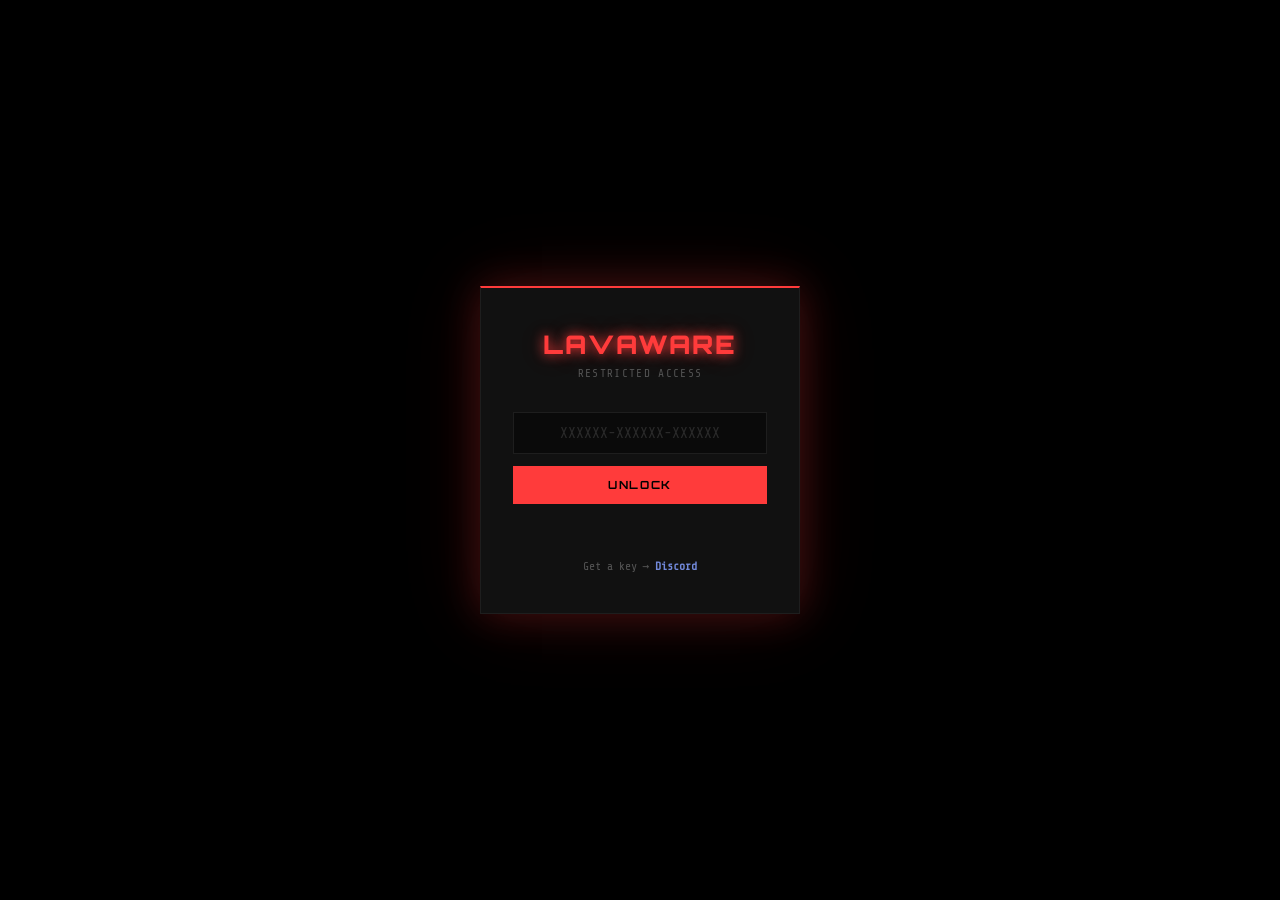
==== index.html @ b75aab46 "Update index.html" ====
<!DOCTYPE html>
<html lang="en">
<head>
  <meta charset="UTF-8" />
  <meta name="viewport" content="width=device-width, initial-scale=1.0"/>
  <title>Lavaware</title>
  <link href="https://fonts.googleapis.com/css2?family=Orbitron:wght@500;700;900&family=Share+Tech+Mono&display=swap" rel="stylesheet">
  <style>
    *, *::before, *::after { box-sizing: border-box; margin: 0; padding: 0; }

    :root {
      --bg: #0b0b0b;
      --surface: #111;
      --border: #1e1e1e;
      --red: #ff3b3b;
      --red-glow: rgba(255,59,59,0.25);
      --red-faint: rgba(255,59,59,0.07);
      --text: #e8e8e8;
      --muted: #555;
      --success: #4cff4c;
      --error: #ff5c5c;
      --font-head: 'Orbitron', sans-serif;
      --font-mono: 'Share Tech Mono', monospace;
    }

    html, body { height: 100%; background: var(--bg); color: var(--text); }

    body {
      font-family: var(--font-mono);
      overflow: hidden;
    }

    /* ── OVERLAY ── */
    #overlay {
      position: fixed;
      inset: 0;
      background: #000;
      display: flex;
      justify-content: center;
      align-items: center;
      z-index: 9999;
      transition: opacity 0.5s ease;
    }

    #overlay.fade-out { opacity: 0; pointer-events: none; }

    .modal {
      background: var(--surface);
      border: 1px solid #1e1e1e;
      border-top: 2px solid var(--red);
      padding: 2.5rem 2rem;
      width: 320px;
      text-align: center;
      box-shadow: 0 0 40px var(--red-glow), 0 0 80px rgba(255,59,59,0.1);
    }

    .modal-logo {
      font-family: var(--font-head);
      font-size: 1.6rem;
      font-weight: 900;
      color: var(--red);
      text-shadow: 0 0 12px var(--red), 0 0 24px var(--red-glow);
      letter-spacing: 2px;
      margin-bottom: 0.4rem;
    }

    .modal-sub {
      font-size: 0.7rem;
      color: var(--muted);
      letter-spacing: 0.12em;
      margin-bottom: 2rem;
    }

    .modal input {
      width: 100%;
      padding: 0.75rem 1rem;
      background: #0a0a0a;
      border: 1px solid var(--border);
      color: var(--text);
      font-family: var(--font-mono);
      font-size: 0.9rem;
      letter-spacing: 0.12em;
      text-transform: uppercase;
      text-align: center;
      outline: none;
      margin-bottom: 0.75rem;
      transition: border-color 0.2s;
    }

    .modal input:focus { border-color: var(--red); }
    .modal input::placeholder { color: #2a2a2a; text-transform: none; letter-spacing: 0; }

    .modal button {
      width: 100%;
      padding: 0.75rem;
      background: var(--red);
      border: none;
      color: #000;
      font-family: var(--font-head);
      font-size: 0.7rem;
      font-weight: 700;
      letter-spacing: 0.15em;
      cursor: pointer;
      transition: background 0.2s, box-shadow 0.2s;
    }

    .modal button:hover {
      background: #ff5555;
      box-shadow: 0 0 20px var(--red);
    }

    .modal button:disabled {
      background: #2a2a2a;
      color: #444;
      cursor: not-allowed;
      box-shadow: none;
    }

    #modalStatus {
      margin-top: 0.75rem;
      font-size: 0.72rem;
      min-height: 1.2rem;
      letter-spacing: 0.05em;
    }

    #modalStatus.error { color: var(--error); }
    #modalStatus.loading { color: var(--muted); animation: pulse 1.2s ease infinite; }
    #modalStatus.success { color: var(--success); }

    .modal-discord {
      margin-top: 1.5rem;
      font-size: 0.72rem;
      color: var(--muted);
    }

    .modal-discord a {
      color: #7289da;
      text-decoration: none;
      font-weight: bold;
    }

    /* ── APP ── */
    #site {
      display: flex;
      height: 100vh;
      opacity: 0;
      transition: opacity 0.5s ease;
    }

    #site.visible { opacity: 1; }

    /* Sidebar */
    .sidebar {
      width: 200px;
      background: #0a0a0a;
      border-right: 1px solid var(--border);
      display: flex;
      flex-direction: column;
      padding: 1.5rem 1rem;
      box-shadow: 4px 0 20px rgba(255,59,59,0.1);
      flex-shrink: 0;
    }

    .sidebar-logo {
      font-family: var(--font-head);
      font-size: 1.1rem;
      font-weight: 900;
      color: var(--red);
      text-shadow: 0 0 10px var(--red);
      letter-spacing: 2px;
      margin-bottom: 2rem;
      padding-bottom: 1rem;
      border-bottom: 1px solid var(--border);
    }

    .nav-btn {
      width: 100%;
      padding: 0.65rem 0.85rem;
      margin-bottom: 0.5rem;
      background: transparent;
      border: 1px solid transparent;
      color: var(--muted);
      font-family: var(--font-mono);
      font-size: 0.78rem;
      letter-spacing: 0.08em;
      text-transform: uppercase;
      text-align: left;
      cursor: pointer;
      transition: all 0.2s ease;
      border-radius: 2px;
    }

    .nav-btn:hover, .nav-btn.active {
      color: var(--red);
      border-color: var(--border);
      background: var(--red-faint);
      box-shadow: 0 0 10px var(--red-glow);
    }

    .nav-btn::before { content: '> '; opacity: 0; transition: opacity 0.2s; }
    .nav-btn:hover::before, .nav-btn.active::before { opacity: 1; }

    .sidebar-footer {
      margin-top: auto;
      font-size: 0.6rem;
      color: #2a2a2a;
      letter-spacing: 0.05em;
    }

    /* Content */
    .content {
      flex: 1;
      overflow-y: auto;
      padding: 2.5rem 3rem;
      background: linear-gradient(160deg, #0b0b0b 0%, #0e0e0e 100%);
      position: relative;
    }

    /* subtle scan line */
    .content::before {
      content: '';
      position: fixed;
      inset: 0;
      background: repeating-linear-gradient(
        0deg,
        transparent,
        transparent 2px,
        rgba(255,255,255,0.01) 2px,
        rgba(255,255,255,0.01) 4px
      );
      pointer-events: none;
      z-index: 0;
    }

    /* Pages */
    .page {
      display: none;
      position: relative;
      z-index: 1;
      animation: fadeIn 0.3s ease;
    }

    .page.active { display: block; }

    @keyframes fadeIn {
      from { opacity: 0; transform: translateY(6px); }
      to   { opacity: 1; transform: translateY(0); }
    }

    .page-title {
      font-family: var(--font-head);
      font-size: 1.8rem;
      font-weight: 900;
      color: var(--red);
      text-shadow: 0 0 10px var(--red), 0 0 20px var(--red-glow);
      letter-spacing: 2px;
      margin-bottom: 0.4rem;
    }

    .page-tag {
      font-size: 0.65rem;
      color: var(--muted);
      letter-spacing: 0.15em;
      text-transform: uppercase;
      margin-bottom: 2rem;
      padding-bottom: 1rem;
      border-bottom: 1px solid var(--border);
    }

    .feature-list {
      list-style: none;
      margin-bottom: 2rem;
    }

    .feature-list li {
      padding: 0.55rem 0;
      border-bottom: 1px solid var(--border);
      color: #aaa;
      font-size: 0.82rem;
      letter-spacing: 0.05em;
    }

    .feature-list li::before {
      content: '─ ';
      color: var(--red);
    }

    .wip {
      display: inline-block;
      font-size: 0.6rem;
      background: var(--red-faint);
      border: 1px solid var(--red);
      color: var(--red);
      padding: 0.1rem 0.4rem;
      letter-spacing: 0.1em;
      margin-left: 0.5rem;
      vertical-align: middle;
    }

    /* Action buttons */
    .btn-row { display: flex; gap: 0.75rem; flex-wrap: wrap; margin-top: 1rem; }

    .action-btn {
      padding: 0.65rem 1.25rem;
      background: transparent;
      border: 1px solid var(--red);
      color: var(--red);
      font-family: var(--font-mono);
      font-size: 0.75rem;
      letter-spacing: 0.1em;
      text-transform: uppercase;
      cursor: pointer;
      transition: all 0.2s ease;
    }

    .action-btn:hover {
      background: var(--red-faint);
      box-shadow: 0 0 14px var(--red-glow);
      color: #fff;
    }

    .action-btn:disabled {
      opacity: 0.3;
      cursor: not-allowed;
    }

    #scriptStatus {
      margin-top: 0.75rem;
      font-size: 0.72rem;
      letter-spacing: 0.05em;
      min-height: 1rem;
    }

    #scriptStatus.ok  { color: var(--success); text-shadow: 0 0 8px var(--success); }
    #scriptStatus.err { color: var(--error); }

    /* Animations */
    @keyframes pulse {
      0%,100% { opacity: 1; }
      50%      { opacity: 0.35; }
    }

    @keyframes shake {
      0%,100% { transform: translateX(0); }
      20%,60% { transform: translateX(-5px); }
      40%,80% { transform: translateX(5px); }
    }

    .shake { animation: shake 0.3s ease; }
  </style>
</head>
<body>

<!-- ══ KEY GATE OVERLAY ══ -->
<div id="overlay">
  <div class="modal">
    <div class="modal-logo">LAVAWARE</div>
    <div class="modal-sub">RESTRICTED ACCESS</div>

    <input type="text" id="keyInput" placeholder="XXXXXX-XXXXXX-XXXXXX" maxlength="40" autocomplete="off" spellcheck="false" />
    <button id="unlockBtn">UNLOCK</button>
    <div id="modalStatus"></div>

    <div class="modal-discord">
      Get a key → <a href="https://discord.gg/ZkWmC5Phhu" target="_blank">Discord</a>
    </div>
  </div>
</div>

<!-- ══ MAIN APP (hidden until unlocked) ══ -->
<div id="site">
  <div class="sidebar">
    <div class="sidebar-logo">LAVA</div>

    <button class="nav-btn active" onclick="showPage('cs2', this)">CS2</button>
    <button class="nav-btn" onclick="showPage('bb', this)">Bleeding Blades</button>
    <button class="nav-btn" onclick="showPage('dahood', this)">Da Hood</button>

    <div class="sidebar-footer">MADE BY GRAPE</div>
  </div>

  <div class="content">

    <!-- CS2 -->
    <div id="cs2" class="page active">
      <div class="page-title">CS2</div>
      <div class="page-tag">Internal Tool &nbsp;·&nbsp; Status: In Development</div>
      <ul class="feature-list">
        <li>Internal loader <span class="wip">WIP</span></li>
        <li>Clean UI</li>
        <li>Fast performance</li>
        <li>Frequent updates</li>
      </ul>
    </div>

    <!-- Bleeding Blades -->
    <div id="bb" class="page">
      <div class="page-title">BLEEDING BLADES</div>
      <div class="page-tag">Script &nbsp;·&nbsp; Roblox</div>
      <ul class="feature-list">
        <li>Feature 1</li>
        <li>Feature 2</li>
        <li>Feature 3</li>
      </ul>
      <div class="btn-row">
        <button class="action-btn" id="copyBtn" onclick="copyScript()">Copy Script</button>
        <button class="action-btn" id="dlBtn"   onclick="downloadScript()">⬇ Download</button>
      </div>
      <div id="scriptStatus"></div>
    </div>

    <!-- Da Hood -->
    <div id="dahood" class="page">
      <div class="page-title">DA HOOD</div>
      <div class="page-tag">Script &nbsp;·&nbsp; Roblox</div>
      <ul class="feature-list">
        <li>Coming soon <span class="wip">WIP</span></li>
      </ul>
    </div>

  </div>
</div>

<script>
  // ══ CONFIG — replace with your actual worker URLs ══
  const AUTH_WORKER   = "https://dark-night-149c.casdcasca26.workers.dev";      // key validation worker
  const SCRIPT_WORKER = "https://hidden-mode-5dee.casdcasca26.workers.dev"; // your existing script worker
  // ═══════════════════════════════════════════════════

  let sessionKey   = null;
  let sessionToken = null;

  const overlay    = document.getElementById("overlay");
  const site       = document.getElementById("site");
  const keyInput   = document.getElementById("keyInput");
  const unlockBtn  = document.getElementById("unlockBtn");
  const statusEl   = document.getElementById("modalStatus");

  // Auto-uppercase input
  keyInput.addEventListener("input", () => {
    keyInput.value = keyInput.value.toUpperCase().replace(/[^A-Z0-9\-]/g, "");
  });

  keyInput.addEventListener("keydown", e => {
    if (e.key === "Enter") unlockBtn.click();
  });

  function setModalStatus(msg, type) {
    statusEl.textContent = msg;
    statusEl.className = type;
  }

  unlockBtn.addEventListener("click", async () => {
    const key = keyInput.value.trim();
    if (!key) { setModalStatus("Enter a key.", "error"); return; }

    unlockBtn.disabled = true;
    setModalStatus("Validating…", "loading");

    try {
      const res  = await fetch(`${AUTH_WORKER}/validate`, {
        method: "POST",
        headers: { "Content-Type": "application/json" },
        body: JSON.stringify({ key }),
      });
      const data = await res.json();

      if (data.valid) {
        sessionKey   = key;
        sessionToken = data.token;
        setModalStatus("Access granted.", "success");

        // Fade out overlay, reveal site
        setTimeout(() => {
          overlay.classList.add("fade-out");
          site.classList.add("visible");
          setTimeout(() => overlay.remove(), 500);
        }, 600);

      } else {
        setModalStatus(data.error || "Invalid key.", "error");
        keyInput.classList.add("shake");
        keyInput.addEventListener("animationend", () => keyInput.classList.remove("shake"), { once: true });
        unlockBtn.disabled = false;
      }
    } catch {
      setModalStatus("Connection error. Try again.", "error");
      unlockBtn.disabled = false;
    }
  });

  // ══ PAGE SWITCHING ══
  function showPage(id, btn) {
    document.querySelectorAll(".page").forEach(p => p.classList.remove("active"));
    document.querySelectorAll(".nav-btn").forEach(b => b.classList.remove("active"));
    document.getElementById(id).classList.add("active");
    if (btn) btn.classList.add("active");
  }

  // ══ SCRIPT ACTIONS (uses your existing script worker) ══
  function setScriptStatus(msg, type) {
    const el = document.getElementById("scriptStatus");
    el.textContent = msg;
    el.className = type;
    if (type === "ok") setTimeout(() => el.textContent = "", 2500);
  }

  async function fetchScript() {
    const res = await fetch(`${SCRIPT_WORKER}/bb`);
    if (!res.ok) throw new Error("Failed to fetch script");
    return res.text();
  }

  async function copyScript() {
    const btn = document.getElementById("copyBtn");
    btn.disabled = true;
    try {
      const script = await fetchScript();
      await navigator.clipboard.writeText(script);
      setScriptStatus("✓ Copied to clipboard!", "ok");
    } catch {
      setScriptStatus("✗ Copy failed.", "err");
    }
    btn.disabled = false;
  }

  async function downloadScript() {
    const btn = document.getElementById("dlBtn");
    btn.disabled = true;
    try {
      const script = await fetchScript();
      const a = document.createElement("a");
      a.href = URL.createObjectURL(new Blob([script], { type: "text/plain" }));
      a.download = "bleeding_blades.lua";
      a.click();
      setScriptStatus("✓ Download started!", "ok");
    } catch {
      setScriptStatus("✗ Download failed.", "err");
    }
    btn.disabled = false;
  }
</script>

</body>
</html>
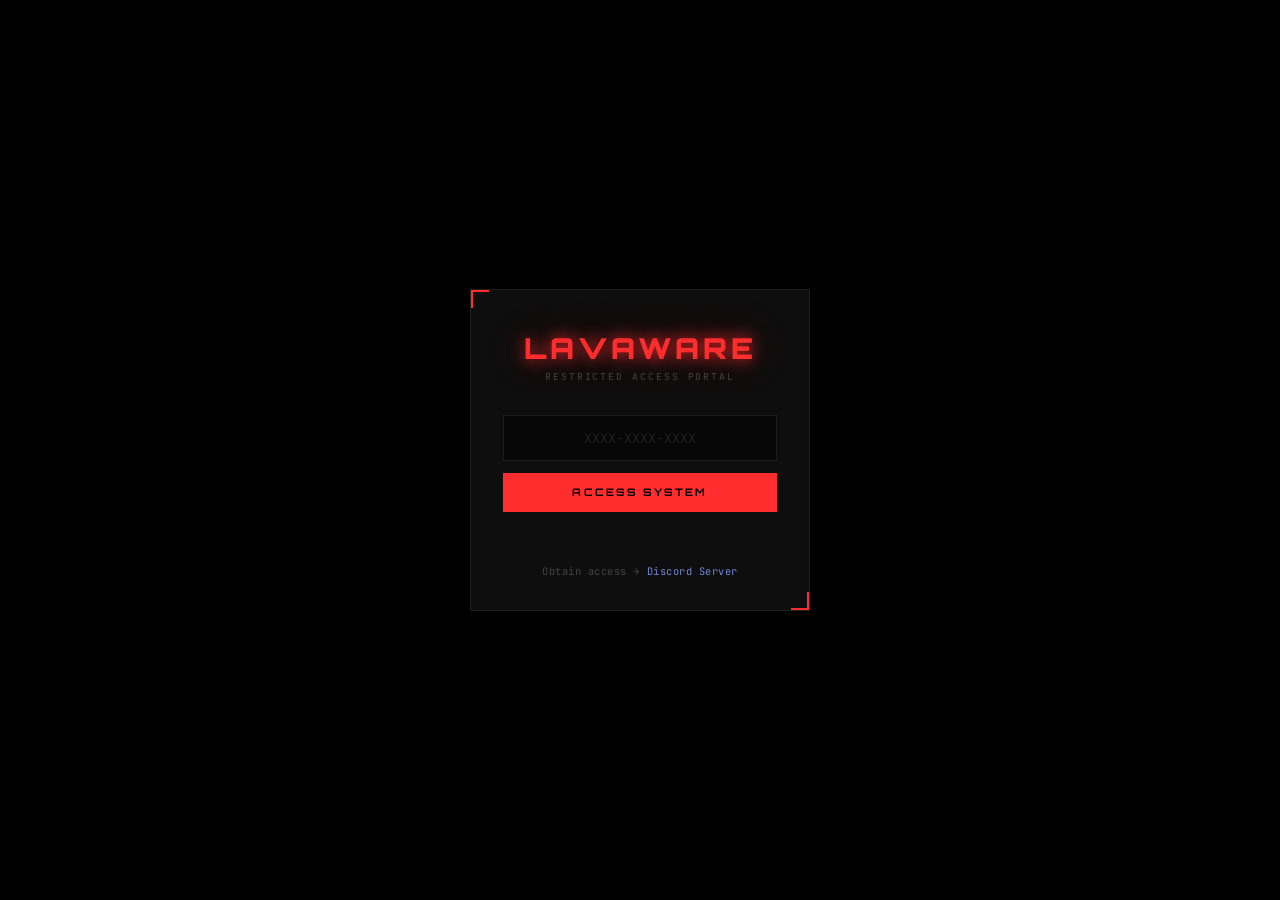
==== commit 8559c2b6: "Update index.html" ====
--- a/index.html
+++ b/index.html
@@ -4,30 +4,41 @@
   <meta charset="UTF-8" />
   <meta name="viewport" content="width=device-width, initial-scale=1.0"/>
   <title>Lavaware</title>
-  <link href="https://fonts.googleapis.com/css2?family=Orbitron:wght@500;700;900&family=Share+Tech+Mono&display=swap" rel="stylesheet">
+  <link href="https://fonts.googleapis.com/css2?family=Orbitron:wght@400;500;700;900&family=JetBrains+Mono:wght@300;400;500&display=swap" rel="stylesheet">
   <style>
     *, *::before, *::after { box-sizing: border-box; margin: 0; padding: 0; }
 
     :root {
-      --bg: #0b0b0b;
-      --surface: #111;
-      --border: #1e1e1e;
-      --red: #ff3b3b;
-      --red-glow: rgba(255,59,59,0.25);
-      --red-faint: rgba(255,59,59,0.07);
-      --text: #e8e8e8;
-      --muted: #555;
-      --success: #4cff4c;
-      --error: #ff5c5c;
-      --font-head: 'Orbitron', sans-serif;
-      --font-mono: 'Share Tech Mono', monospace;
-    }
-
-    html, body { height: 100%; background: var(--bg); color: var(--text); }
-
-    body {
-      font-family: var(--font-mono);
-      overflow: hidden;
+      --bg:        #080808;
+      --surface:   #0e0e0e;
+      --surface2:  #131313;
+      --border:    #1c1c1c;
+      --red:       #ff2d2d;
+      --red2:      #ff5555;
+      --red-glow:  rgba(255,45,45,0.35);
+      --red-faint: rgba(255,45,45,0.06);
+      --text:      #ececec;
+      --muted:     #444;
+      --success:   #39ff7e;
+      --error:     #ff4444;
+      --font-h:    'Orbitron', sans-serif;
+      --font-m:    'JetBrains Mono', monospace;
+    }
+
+    html, body { height: 100%; background: var(--bg); color: var(--text); overflow: hidden; }
+    body { font-family: var(--font-m); cursor: default; }
+
+    /* ── CUSTOM SCROLLBAR ── */
+    ::-webkit-scrollbar { width: 4px; }
+    ::-webkit-scrollbar-track { background: transparent; }
+    ::-webkit-scrollbar-thumb { background: #ff2d2d44; border-radius: 2px; }
+
+    /* ── PARTICLE CANVAS ── */
+    #canvas {
+      position: fixed;
+      inset: 0;
+      pointer-events: none;
+      z-index: 0;
     }
 
     /* ── OVERLAY ── */
@@ -39,184 +50,296 @@
       justify-content: center;
       align-items: center;
       z-index: 9999;
-      transition: opacity 0.5s ease;
-    }
-
-    #overlay.fade-out { opacity: 0; pointer-events: none; }
+      transition: opacity 0.6s ease;
+    }
+    #overlay.out { opacity: 0; pointer-events: none; }
 
     .modal {
+      position: relative;
       background: var(--surface);
       border: 1px solid #1e1e1e;
+      width: 340px;
+      padding: 2.5rem 2rem 2rem;
+      text-align: center;
+      overflow: hidden;
+      animation: modalIn 0.5s cubic-bezier(0.22,1,0.36,1) both;
+    }
+
+    @keyframes modalIn {
+      from { opacity: 0; transform: translateY(24px) scale(0.97); }
+      to   { opacity: 1; transform: translateY(0) scale(1); }
+    }
+
+    /* animated top bar */
+    .modal::before {
+      content: '';
+      position: absolute;
+      top: 0; left: -100%;
+      width: 100%; height: 2px;
+      background: linear-gradient(90deg, transparent, var(--red), transparent);
+      animation: scanBar 2.5s ease-in-out infinite;
+    }
+    @keyframes scanBar {
+      0%   { left: -100%; }
+      100% { left: 100%; }
+    }
+
+    /* corner accents */
+    .modal::after {
+      content: '';
+      position: absolute;
+      top: 0; left: 0;
+      width: 18px; height: 18px;
       border-top: 2px solid var(--red);
-      padding: 2.5rem 2rem;
-      width: 320px;
-      text-align: center;
-      box-shadow: 0 0 40px var(--red-glow), 0 0 80px rgba(255,59,59,0.1);
+      border-left: 2px solid var(--red);
+    }
+
+    .corner-br {
+      position: absolute;
+      bottom: 0; right: 0;
+      width: 18px; height: 18px;
+      border-bottom: 2px solid var(--red);
+      border-right: 2px solid var(--red);
     }
 
     .modal-logo {
-      font-family: var(--font-head);
-      font-size: 1.6rem;
+      font-family: var(--font-h);
+      font-size: 1.8rem;
       font-weight: 900;
       color: var(--red);
-      text-shadow: 0 0 12px var(--red), 0 0 24px var(--red-glow);
-      letter-spacing: 2px;
-      margin-bottom: 0.4rem;
-    }
-
-    .modal-sub {
-      font-size: 0.7rem;
+      letter-spacing: 4px;
+      text-shadow: 0 0 16px var(--red), 0 0 40px var(--red-glow);
+      margin-bottom: 0.25rem;
+      animation: flicker 6s ease infinite;
+    }
+
+    @keyframes flicker {
+      0%,94%,96%,100% { opacity: 1; }
+      95% { opacity: 0.7; }
+    }
+
+    .modal-tag {
+      font-size: 0.6rem;
+      letter-spacing: 0.2em;
       color: var(--muted);
-      letter-spacing: 0.12em;
       margin-bottom: 2rem;
+      text-transform: uppercase;
     }
 
     .modal input {
       width: 100%;
-      padding: 0.75rem 1rem;
-      background: #0a0a0a;
+      padding: 0.8rem 1rem;
+      background: #060606;
       border: 1px solid var(--border);
       color: var(--text);
-      font-family: var(--font-mono);
-      font-size: 0.9rem;
-      letter-spacing: 0.12em;
+      font-family: var(--font-m);
+      font-size: 0.85rem;
+      letter-spacing: 0.15em;
       text-transform: uppercase;
       text-align: center;
       outline: none;
       margin-bottom: 0.75rem;
-      transition: border-color 0.2s;
-    }
-
-    .modal input:focus { border-color: var(--red); }
-    .modal input::placeholder { color: #2a2a2a; text-transform: none; letter-spacing: 0; }
-
-    .modal button {
+      transition: border-color 0.25s, box-shadow 0.25s;
+    }
+    .modal input:focus {
+      border-color: var(--red);
+      box-shadow: 0 0 12px var(--red-glow);
+    }
+    .modal input::placeholder { color: #222; text-transform: none; letter-spacing: 0; }
+
+    .modal-btn {
       width: 100%;
-      padding: 0.75rem;
+      padding: 0.8rem;
       background: var(--red);
       border: none;
       color: #000;
-      font-family: var(--font-head);
-      font-size: 0.7rem;
+      font-family: var(--font-h);
+      font-size: 0.65rem;
       font-weight: 700;
-      letter-spacing: 0.15em;
+      letter-spacing: 0.2em;
+      text-transform: uppercase;
       cursor: pointer;
-      transition: background 0.2s, box-shadow 0.2s;
-    }
-
-    .modal button:hover {
-      background: #ff5555;
-      box-shadow: 0 0 20px var(--red);
-    }
-
-    .modal button:disabled {
-      background: #2a2a2a;
-      color: #444;
-      cursor: not-allowed;
-      box-shadow: none;
-    }
+      position: relative;
+      overflow: hidden;
+      transition: background 0.2s, box-shadow 0.2s, transform 0.1s;
+    }
+    .modal-btn::after {
+      content: '';
+      position: absolute;
+      inset: 0;
+      background: linear-gradient(120deg, transparent 30%, rgba(255,255,255,0.15) 50%, transparent 70%);
+      transform: translateX(-100%);
+      transition: transform 0.4s ease;
+    }
+    .modal-btn:hover::after { transform: translateX(100%); }
+    .modal-btn:hover {
+      background: var(--red2);
+      box-shadow: 0 0 24px var(--red-glow), 0 0 48px rgba(255,45,45,0.15);
+    }
+    .modal-btn:active { transform: scale(0.98); }
+    .modal-btn:disabled { background: #1a1a1a; color: #333; cursor: not-allowed; box-shadow: none; }
 
     #modalStatus {
       margin-top: 0.75rem;
-      font-size: 0.72rem;
-      min-height: 1.2rem;
-      letter-spacing: 0.05em;
-    }
-
-    #modalStatus.error { color: var(--error); }
-    #modalStatus.loading { color: var(--muted); animation: pulse 1.2s ease infinite; }
-    #modalStatus.success { color: var(--success); }
+      font-size: 0.68rem;
+      letter-spacing: 0.08em;
+      min-height: 1rem;
+      transition: color 0.2s;
+    }
+    #modalStatus.error   { color: var(--error); }
+    #modalStatus.loading { color: var(--muted); animation: blink 1s step-end infinite; }
+    #modalStatus.success { color: var(--success); text-shadow: 0 0 8px var(--success); }
+
+    @keyframes blink { 50% { opacity: 0; } }
 
     .modal-discord {
       margin-top: 1.5rem;
-      font-size: 0.72rem;
+      font-size: 0.65rem;
       color: var(--muted);
-    }
-
+      letter-spacing: 0.05em;
+    }
     .modal-discord a {
       color: #7289da;
       text-decoration: none;
-      font-weight: bold;
-    }
-
-    /* ── APP ── */
+      transition: color 0.2s, text-shadow 0.2s;
+    }
+    .modal-discord a:hover {
+      color: #9aaff0;
+      text-shadow: 0 0 8px #7289da88;
+    }
+
+    /* ── APP SHELL ── */
     #site {
       display: flex;
       height: 100vh;
       opacity: 0;
-      transition: opacity 0.5s ease;
-    }
-
+      transition: opacity 0.6s ease;
+      position: relative;
+      z-index: 1;
+    }
     #site.visible { opacity: 1; }
 
-    /* Sidebar */
+    /* ── SIDEBAR ── */
     .sidebar {
-      width: 200px;
-      background: #0a0a0a;
+      width: 210px;
+      background: var(--surface);
       border-right: 1px solid var(--border);
       display: flex;
       flex-direction: column;
-      padding: 1.5rem 1rem;
-      box-shadow: 4px 0 20px rgba(255,59,59,0.1);
+      padding: 1.75rem 1.25rem;
       flex-shrink: 0;
+      position: relative;
+      overflow: hidden;
+    }
+
+    .sidebar::after {
+      content: '';
+      position: absolute;
+      top: 0; right: 0;
+      width: 1px; height: 100%;
+      background: linear-gradient(180deg, transparent, var(--red) 40%, var(--red) 60%, transparent);
+      opacity: 0.3;
     }
 
     .sidebar-logo {
-      font-family: var(--font-head);
-      font-size: 1.1rem;
+      font-family: var(--font-h);
+      font-size: 1.15rem;
       font-weight: 900;
       color: var(--red);
-      text-shadow: 0 0 10px var(--red);
-      letter-spacing: 2px;
+      letter-spacing: 3px;
+      text-shadow: 0 0 12px var(--red), 0 0 24px var(--red-glow);
+      margin-bottom: 0.3rem;
+      animation: flicker 6s ease infinite;
+    }
+
+    .sidebar-version {
+      font-size: 0.58rem;
+      color: var(--muted);
+      letter-spacing: 0.12em;
       margin-bottom: 2rem;
-      padding-bottom: 1rem;
+      padding-bottom: 1.25rem;
       border-bottom: 1px solid var(--border);
+    }
+
+    .nav-label {
+      font-size: 0.55rem;
+      letter-spacing: 0.18em;
+      color: #2a2a2a;
+      text-transform: uppercase;
+      margin-bottom: 0.6rem;
+      margin-left: 0.25rem;
     }
 
     .nav-btn {
       width: 100%;
-      padding: 0.65rem 0.85rem;
-      margin-bottom: 0.5rem;
+      padding: 0.6rem 0.85rem;
+      margin-bottom: 0.3rem;
       background: transparent;
       border: 1px solid transparent;
       color: var(--muted);
-      font-family: var(--font-mono);
-      font-size: 0.78rem;
+      font-family: var(--font-m);
+      font-size: 0.72rem;
       letter-spacing: 0.08em;
       text-transform: uppercase;
       text-align: left;
       cursor: pointer;
-      transition: all 0.2s ease;
-      border-radius: 2px;
+      position: relative;
+      overflow: hidden;
+      transition: color 0.25s, border-color 0.25s, background 0.25s;
+    }
+
+    .nav-btn::before {
+      content: '';
+      position: absolute;
+      left: 0; top: 0; bottom: 0;
+      width: 2px;
+      background: var(--red);
+      transform: scaleY(0);
+      transition: transform 0.25s ease;
+      transform-origin: bottom;
+    }
+
+    .nav-btn::after {
+      content: '';
+      position: absolute;
+      inset: 0;
+      background: linear-gradient(90deg, var(--red-faint), transparent);
+      opacity: 0;
+      transition: opacity 0.25s;
     }
 
     .nav-btn:hover, .nav-btn.active {
-      color: var(--red);
-      border-color: var(--border);
-      background: var(--red-faint);
-      box-shadow: 0 0 10px var(--red-glow);
-    }
-
-    .nav-btn::before { content: '> '; opacity: 0; transition: opacity 0.2s; }
-    .nav-btn:hover::before, .nav-btn.active::before { opacity: 1; }
+      color: var(--text);
+      border-color: #1e1e1e;
+    }
+    .nav-btn:hover::before, .nav-btn.active::before { transform: scaleY(1); }
+    .nav-btn:hover::after, .nav-btn.active::after { opacity: 1; }
+    .nav-btn.active { color: var(--red); }
+
+    .nav-icon {
+      margin-right: 0.5rem;
+      font-style: normal;
+      opacity: 0.6;
+    }
 
     .sidebar-footer {
       margin-top: auto;
-      font-size: 0.6rem;
-      color: #2a2a2a;
-      letter-spacing: 0.05em;
-    }
-
-    /* Content */
+      font-size: 0.55rem;
+      color: #1e1e1e;
+      letter-spacing: 0.08em;
+      padding-top: 1rem;
+      border-top: 1px solid var(--border);
+    }
+
+    /* ── CONTENT ── */
     .content {
       flex: 1;
       overflow-y: auto;
       padding: 2.5rem 3rem;
-      background: linear-gradient(160deg, #0b0b0b 0%, #0e0e0e 100%);
       position: relative;
     }
 
-    /* subtle scan line */
+    /* scanline overlay */
     .content::before {
       content: '';
       position: fixed;
@@ -224,238 +347,394 @@
       background: repeating-linear-gradient(
         0deg,
         transparent,
-        transparent 2px,
-        rgba(255,255,255,0.01) 2px,
-        rgba(255,255,255,0.01) 4px
+        transparent 3px,
+        rgba(0,0,0,0.03) 3px,
+        rgba(0,0,0,0.03) 4px
       );
       pointer-events: none;
-      z-index: 0;
-    }
-
-    /* Pages */
-    .page {
-      display: none;
-      position: relative;
-      z-index: 1;
-      animation: fadeIn 0.3s ease;
-    }
-
+      z-index: 100;
+    }
+
+    /* ── PAGES ── */
+    .page { display: none; animation: pageIn 0.35s ease both; }
     .page.active { display: block; }
 
-    @keyframes fadeIn {
-      from { opacity: 0; transform: translateY(6px); }
-      to   { opacity: 1; transform: translateY(0); }
+    @keyframes pageIn {
+      from { opacity: 0; transform: translateX(10px); }
+      to   { opacity: 1; transform: translateX(0); }
+    }
+
+    .page-header {
+      display: flex;
+      align-items: flex-end;
+      gap: 1rem;
+      margin-bottom: 0.5rem;
     }
 
     .page-title {
-      font-family: var(--font-head);
-      font-size: 1.8rem;
+      font-family: var(--font-h);
+      font-size: 2rem;
       font-weight: 900;
       color: var(--red);
-      text-shadow: 0 0 10px var(--red), 0 0 20px var(--red-glow);
-      letter-spacing: 2px;
-      margin-bottom: 0.4rem;
-    }
-
-    .page-tag {
-      font-size: 0.65rem;
+      letter-spacing: 3px;
+      text-shadow: 0 0 14px var(--red), 0 0 28px var(--red-glow);
+      line-height: 1;
+    }
+
+    .page-badge {
+      font-size: 0.55rem;
+      letter-spacing: 0.12em;
+      text-transform: uppercase;
+      padding: 0.2rem 0.5rem;
+      border: 1px solid var(--border);
       color: var(--muted);
-      letter-spacing: 0.15em;
-      text-transform: uppercase;
-      margin-bottom: 2rem;
-      padding-bottom: 1rem;
-      border-bottom: 1px solid var(--border);
-    }
-
-    .feature-list {
-      list-style: none;
-      margin-bottom: 2rem;
-    }
-
-    .feature-list li {
-      padding: 0.55rem 0;
-      border-bottom: 1px solid var(--border);
-      color: #aaa;
-      font-size: 0.82rem;
+      margin-bottom: 0.2rem;
+    }
+
+    .page-badge.wip {
+      border-color: #ff3b3b44;
+      color: var(--red);
+      background: var(--red-faint);
+      animation: pulse 2s ease infinite;
+    }
+
+    @keyframes pulse {
+      0%,100% { opacity: 1; }
+      50%      { opacity: 0.5; }
+    }
+
+    .page-divider {
+      height: 1px;
+      background: linear-gradient(90deg, var(--red) 0%, var(--border) 40%, transparent 100%);
+      margin: 1rem 0 2rem;
+    }
+
+    /* Feature list */
+    .features {
+      display: flex;
+      flex-direction: column;
+      gap: 0.5rem;
+      margin-bottom: 2.5rem;
+    }
+
+    .feature-item {
+      display: flex;
+      align-items: center;
+      gap: 0.75rem;
+      padding: 0.75rem 1rem;
+      background: var(--surface);
+      border: 1px solid var(--border);
+      font-size: 0.78rem;
       letter-spacing: 0.05em;
-    }
-
-    .feature-list li::before {
-      content: '─ ';
-      color: var(--red);
-    }
-
-    .wip {
-      display: inline-block;
-      font-size: 0.6rem;
-      background: var(--red-faint);
-      border: 1px solid var(--red);
-      color: var(--red);
-      padding: 0.1rem 0.4rem;
-      letter-spacing: 0.1em;
-      margin-left: 0.5rem;
-      vertical-align: middle;
-    }
+      color: #999;
+      position: relative;
+      overflow: hidden;
+      transition: border-color 0.25s, color 0.25s, transform 0.2s;
+      cursor: default;
+    }
+
+    .feature-item::before {
+      content: '';
+      position: absolute;
+      inset: 0;
+      background: linear-gradient(90deg, var(--red-faint), transparent 60%);
+      opacity: 0;
+      transition: opacity 0.25s;
+    }
+
+    .feature-item:hover {
+      border-color: #ff2d2d33;
+      color: var(--text);
+      transform: translateX(4px);
+    }
+    .feature-item:hover::before { opacity: 1; }
+
+    .feature-dot {
+      width: 6px; height: 6px;
+      border-radius: 50%;
+      background: var(--red);
+      box-shadow: 0 0 6px var(--red);
+      flex-shrink: 0;
+    }
+
+    .feature-dot.dim { background: #2a2a2a; box-shadow: none; }
 
     /* Action buttons */
-    .btn-row { display: flex; gap: 0.75rem; flex-wrap: wrap; margin-top: 1rem; }
+    .btn-row { display: flex; gap: 0.75rem; flex-wrap: wrap; }
 
     .action-btn {
-      padding: 0.65rem 1.25rem;
+      display: inline-flex;
+      align-items: center;
+      gap: 0.5rem;
+      padding: 0.7rem 1.5rem;
       background: transparent;
       border: 1px solid var(--red);
       color: var(--red);
-      font-family: var(--font-mono);
-      font-size: 0.75rem;
+      font-family: var(--font-m);
+      font-size: 0.72rem;
       letter-spacing: 0.1em;
       text-transform: uppercase;
       cursor: pointer;
-      transition: all 0.2s ease;
+      position: relative;
+      overflow: hidden;
+      transition: color 0.25s, box-shadow 0.25s, transform 0.15s;
+    }
+
+    .action-btn::before {
+      content: '';
+      position: absolute;
+      inset: 0;
+      background: var(--red);
+      transform: translateX(-101%);
+      transition: transform 0.3s cubic-bezier(0.22,1,0.36,1);
     }
 
     .action-btn:hover {
-      background: var(--red-faint);
-      box-shadow: 0 0 14px var(--red-glow);
-      color: #fff;
-    }
+      color: #000;
+      box-shadow: 0 0 20px var(--red-glow);
+      transform: translateY(-2px);
+    }
+    .action-btn:hover::before { transform: translateX(0); }
+    .action-btn:active { transform: translateY(0); }
+
+    .action-btn span { position: relative; z-index: 1; }
 
     .action-btn:disabled {
       opacity: 0.3;
       cursor: not-allowed;
+      transform: none;
     }
 
     #scriptStatus {
-      margin-top: 0.75rem;
-      font-size: 0.72rem;
-      letter-spacing: 0.05em;
+      margin-top: 1rem;
+      font-size: 0.7rem;
+      letter-spacing: 0.08em;
       min-height: 1rem;
     }
-
     #scriptStatus.ok  { color: var(--success); text-shadow: 0 0 8px var(--success); }
     #scriptStatus.err { color: var(--error); }
 
-    /* Animations */
-    @keyframes pulse {
-      0%,100% { opacity: 1; }
-      50%      { opacity: 0.35; }
-    }
-
+    /* Status bar */
+    .statusbar {
+      position: fixed;
+      bottom: 0; left: 210px; right: 0;
+      height: 24px;
+      background: var(--surface);
+      border-top: 1px solid var(--border);
+      display: flex;
+      align-items: center;
+      padding: 0 1.5rem;
+      gap: 1.5rem;
+      z-index: 50;
+    }
+
+    .statusbar-item {
+      font-size: 0.58rem;
+      letter-spacing: 0.1em;
+      color: var(--muted);
+      display: flex;
+      align-items: center;
+      gap: 0.4rem;
+    }
+
+    .status-dot {
+      width: 5px; height: 5px;
+      border-radius: 50%;
+      background: var(--success);
+      box-shadow: 0 0 4px var(--success);
+      animation: pulse 2s ease infinite;
+    }
+
+    /* shake */
     @keyframes shake {
       0%,100% { transform: translateX(0); }
-      20%,60% { transform: translateX(-5px); }
-      40%,80% { transform: translateX(5px); }
-    }
-
+      20%,60% { transform: translateX(-6px); }
+      40%,80% { transform: translateX(6px); }
+    }
     .shake { animation: shake 0.3s ease; }
   </style>
 </head>
 <body>
 
-<!-- ══ KEY GATE OVERLAY ══ -->
+<canvas id="canvas"></canvas>
+
+<!-- ══ OVERLAY ══ -->
 <div id="overlay">
   <div class="modal">
+    <div class="corner-br"></div>
     <div class="modal-logo">LAVAWARE</div>
-    <div class="modal-sub">RESTRICTED ACCESS</div>
-
-    <input type="text" id="keyInput" placeholder="XXXXXX-XXXXXX-XXXXXX" maxlength="40" autocomplete="off" spellcheck="false" />
-    <button id="unlockBtn">UNLOCK</button>
+    <div class="modal-tag">RESTRICTED ACCESS PORTAL</div>
+
+    <input type="text" id="keyInput" placeholder="XXXX-XXXX-XXXX" maxlength="40" autocomplete="off" spellcheck="false"/>
+    <button class="modal-btn" id="unlockBtn">ACCESS SYSTEM</button>
     <div id="modalStatus"></div>
 
     <div class="modal-discord">
-      Get a key → <a href="https://discord.gg/ZkWmC5Phhu" target="_blank">Discord</a>
+      Obtain access → <a href="https://discord.gg/ZkWmC5Phhu" target="_blank">Discord Server</a>
     </div>
   </div>
 </div>
 
-<!-- ══ MAIN APP (hidden until unlocked) ══ -->
+<!-- ══ APP ══ -->
 <div id="site">
   <div class="sidebar">
     <div class="sidebar-logo">LAVA</div>
-
-    <button class="nav-btn active" onclick="showPage('cs2', this)">CS2</button>
-    <button class="nav-btn" onclick="showPage('bb', this)">Bleeding Blades</button>
-    <button class="nav-btn" onclick="showPage('dahood', this)">Da Hood</button>
-
-    <div class="sidebar-footer">MADE BY GRAPE</div>
+    <div class="sidebar-version">v2.0 · MEMBERS ONLY</div>
+
+    <div class="nav-label">Tools</div>
+    <button class="nav-btn active" onclick="showPage('cs2', this)">
+      <i class="nav-icon">◈</i>CS2
+    </button>
+    <button class="nav-btn" onclick="showPage('bb', this)">
+      <i class="nav-icon">◈</i>Bleeding Blades
+    </button>
+    <button class="nav-btn" onclick="showPage('dahood', this)">
+      <i class="nav-icon">◈</i>Da Hood
+    </button>
+
+    <div class="sidebar-footer">CRAFTED BY GRAPE</div>
   </div>
 
   <div class="content">
 
     <!-- CS2 -->
     <div id="cs2" class="page active">
-      <div class="page-title">CS2</div>
-      <div class="page-tag">Internal Tool &nbsp;·&nbsp; Status: In Development</div>
-      <ul class="feature-list">
-        <li>Internal loader <span class="wip">WIP</span></li>
-        <li>Clean UI</li>
-        <li>Fast performance</li>
-        <li>Frequent updates</li>
-      </ul>
+      <div class="page-header">
+        <div class="page-title">CS2</div>
+        <div class="page-badge wip">In Development</div>
+      </div>
+      <div class="page-divider"></div>
+      <div class="features">
+        <div class="feature-item"><div class="feature-dot dim"></div>Internal loader — coming soon</div>
+        <div class="feature-item"><div class="feature-dot"></div>Clean lightweight UI</div>
+        <div class="feature-item"><div class="feature-dot"></div>High performance engine</div>
+        <div class="feature-item"><div class="feature-dot"></div>Frequent updates</div>
+      </div>
     </div>
 
     <!-- Bleeding Blades -->
     <div id="bb" class="page">
-      <div class="page-title">BLEEDING BLADES</div>
-      <div class="page-tag">Script &nbsp;·&nbsp; Roblox</div>
-      <ul class="feature-list">
-        <li>Feature 1</li>
-        <li>Feature 2</li>
-        <li>Feature 3</li>
-      </ul>
+      <div class="page-header">
+        <div class="page-title">BLEEDING BLADES</div>
+        <div class="page-badge">Roblox Script</div>
+      </div>
+      <div class="page-divider"></div>
+      <div class="features">
+        <div class="feature-item"><div class="feature-dot"></div>Feature 1</div>
+        <div class="feature-item"><div class="feature-dot"></div>Feature 2</div>
+        <div class="feature-item"><div class="feature-dot"></div>Feature 3</div>
+      </div>
       <div class="btn-row">
-        <button class="action-btn" id="copyBtn" onclick="copyScript()">Copy Script</button>
-        <button class="action-btn" id="dlBtn"   onclick="downloadScript()">⬇ Download</button>
+        <button class="action-btn" id="copyBtn" onclick="copyScript()">
+          <span>⧉ Copy Script</span>
+        </button>
+        <button class="action-btn" id="dlBtn" onclick="downloadScript()">
+          <span>↓ Download</span>
+        </button>
       </div>
       <div id="scriptStatus"></div>
     </div>
 
     <!-- Da Hood -->
     <div id="dahood" class="page">
-      <div class="page-title">DA HOOD</div>
-      <div class="page-tag">Script &nbsp;·&nbsp; Roblox</div>
-      <ul class="feature-list">
-        <li>Coming soon <span class="wip">WIP</span></li>
-      </ul>
+      <div class="page-header">
+        <div class="page-title">DA HOOD</div>
+        <div class="page-badge wip">Coming Soon</div>
+      </div>
+      <div class="page-divider"></div>
+      <div class="features">
+        <div class="feature-item"><div class="feature-dot dim"></div>Features being developed…</div>
+      </div>
     </div>
 
+  </div>
+
+  <!-- status bar -->
+  <div class="statusbar">
+    <div class="statusbar-item"><div class="status-dot"></div> CONNECTED</div>
+    <div class="statusbar-item">LAVAWARE SYSTEM</div>
+    <div class="statusbar-item" id="clock"></div>
   </div>
 </div>
 
 <script>
-  // ══ CONFIG — replace with your actual worker URLs ══
-  const AUTH_WORKER   = "https://dark-night-149c.casdcasca26.workers.dev";      // key validation worker
-  const SCRIPT_WORKER = "https://hidden-mode-5dee.casdcasca26.workers.dev"; // your existing script worker
-  // ═══════════════════════════════════════════════════
-
-  let sessionKey   = null;
-  let sessionToken = null;
-
-  const overlay    = document.getElementById("overlay");
-  const site       = document.getElementById("site");
-  const keyInput   = document.getElementById("keyInput");
-  const unlockBtn  = document.getElementById("unlockBtn");
-  const statusEl   = document.getElementById("modalStatus");
-
-  // Auto-uppercase input
+  // ══ CONFIG ══
+  const AUTH_WORKER   = "https://dark-night-149c.casdcasca26.workers.dev";
+  const SCRIPT_WORKER = "https://hidden-mode-5dee.casdcasca26.workers.dev";
+  // ════════════
+
+  // ── Particle background ──
+  const canvas = document.getElementById("canvas");
+  const ctx    = canvas.getContext("2d");
+  let W, H, particles = [];
+
+  function resize() {
+    W = canvas.width  = window.innerWidth;
+    H = canvas.height = window.innerHeight;
+  }
+  resize();
+  window.addEventListener("resize", resize);
+
+  for (let i = 0; i < 60; i++) {
+    particles.push({
+      x: Math.random() * window.innerWidth,
+      y: Math.random() * window.innerHeight,
+      r: Math.random() * 1.2 + 0.2,
+      vx: (Math.random() - 0.5) * 0.3,
+      vy: (Math.random() - 0.5) * 0.3,
+      a: Math.random() * 0.5 + 0.1,
+    });
+  }
+
+  function drawParticles() {
+    ctx.clearRect(0, 0, W, H);
+    particles.forEach(p => {
+      p.x += p.vx; p.y += p.vy;
+      if (p.x < 0) p.x = W; if (p.x > W) p.x = 0;
+      if (p.y < 0) p.y = H; if (p.y > H) p.y = 0;
+      ctx.beginPath();
+      ctx.arc(p.x, p.y, p.r, 0, Math.PI * 2);
+      ctx.fillStyle = `rgba(255,45,45,${p.a})`;
+      ctx.fill();
+    });
+    requestAnimationFrame(drawParticles);
+  }
+  drawParticles();
+
+  // ── Clock ──
+  function updateClock() {
+    const now = new Date();
+    document.getElementById("clock").textContent =
+      now.toLocaleTimeString("en-US", { hour12: false });
+  }
+  setInterval(updateClock, 1000);
+  updateClock();
+
+  // ── Auth ──
+  const overlay   = document.getElementById("overlay");
+  const site      = document.getElementById("site");
+  const keyInput  = document.getElementById("keyInput");
+  const unlockBtn = document.getElementById("unlockBtn");
+  const statusEl  = document.getElementById("modalStatus");
+
   keyInput.addEventListener("input", () => {
     keyInput.value = keyInput.value.toUpperCase().replace(/[^A-Z0-9\-]/g, "");
   });
-
   keyInput.addEventListener("keydown", e => {
     if (e.key === "Enter") unlockBtn.click();
   });
 
-  function setModalStatus(msg, type) {
+  function setStatus(msg, type) {
     statusEl.textContent = msg;
-    statusEl.className = type;
+    statusEl.className   = type;
   }
 
   unlockBtn.addEventListener("click", async () => {
     const key = keyInput.value.trim();
-    if (!key) { setModalStatus("Enter a key.", "error"); return; }
+    if (!key) { setStatus("No key entered.", "error"); return; }
 
     unlockBtn.disabled = true;
-    setModalStatus("Validating…", "loading");
+    setStatus("VERIFYING...", "loading");
 
     try {
       const res  = await fetch(`${AUTH_WORKER}/validate`, {
@@ -466,30 +745,25 @@
       const data = await res.json();
 
       if (data.valid) {
-        sessionKey   = key;
-        sessionToken = data.token;
-        setModalStatus("Access granted.", "success");
-
-        // Fade out overlay, reveal site
+        setStatus("ACCESS GRANTED", "success");
         setTimeout(() => {
-          overlay.classList.add("fade-out");
+          overlay.classList.add("out");
           site.classList.add("visible");
-          setTimeout(() => overlay.remove(), 500);
-        }, 600);
-
+          setTimeout(() => overlay.remove(), 600);
+        }, 700);
       } else {
-        setModalStatus(data.error || "Invalid key.", "error");
+        setStatus(data.error || "INVALID KEY", "error");
         keyInput.classList.add("shake");
         keyInput.addEventListener("animationend", () => keyInput.classList.remove("shake"), { once: true });
         unlockBtn.disabled = false;
       }
     } catch {
-      setModalStatus("Connection error. Try again.", "error");
+      setStatus("CONNECTION FAILED", "error");
       unlockBtn.disabled = false;
     }
   });
 
-  // ══ PAGE SWITCHING ══
+  // ── Page switching ──
   function showPage(id, btn) {
     document.querySelectorAll(".page").forEach(p => p.classList.remove("active"));
     document.querySelectorAll(".nav-btn").forEach(b => b.classList.remove("active"));
@@ -497,17 +771,17 @@
     if (btn) btn.classList.add("active");
   }
 
-  // ══ SCRIPT ACTIONS (uses your existing script worker) ══
+  // ── Script actions ──
   function setScriptStatus(msg, type) {
     const el = document.getElementById("scriptStatus");
     el.textContent = msg;
-    el.className = type;
-    if (type === "ok") setTimeout(() => el.textContent = "", 2500);
+    el.className   = type;
+    if (type === "ok") setTimeout(() => el.textContent = "", 3000);
   }
 
   async function fetchScript() {
     const res = await fetch(`${SCRIPT_WORKER}/bb`);
-    if (!res.ok) throw new Error("Failed to fetch script");
+    if (!res.ok) throw new Error("fetch failed");
     return res.text();
   }
 
@@ -515,12 +789,10 @@
     const btn = document.getElementById("copyBtn");
     btn.disabled = true;
     try {
-      const script = await fetchScript();
-      await navigator.clipboard.writeText(script);
-      setScriptStatus("✓ Copied to clipboard!", "ok");
-    } catch {
-      setScriptStatus("✗ Copy failed.", "err");
-    }
+      const s = await fetchScript();
+      await navigator.clipboard.writeText(s);
+      setScriptStatus("✓ Copied to clipboard", "ok");
+    } catch { setScriptStatus("✗ Copy failed", "err"); }
     btn.disabled = false;
   }
 
@@ -528,18 +800,15 @@
     const btn = document.getElementById("dlBtn");
     btn.disabled = true;
     try {
-      const script = await fetchScript();
+      const s = await fetchScript();
       const a = document.createElement("a");
-      a.href = URL.createObjectURL(new Blob([script], { type: "text/plain" }));
+      a.href     = URL.createObjectURL(new Blob([s], { type: "text/plain" }));
       a.download = "bleeding_blades.lua";
       a.click();
-      setScriptStatus("✓ Download started!", "ok");
-    } catch {
-      setScriptStatus("✗ Download failed.", "err");
-    }
+      setScriptStatus("✓ Download started", "ok");
+    } catch { setScriptStatus("✗ Download failed", "err"); }
     btn.disabled = false;
   }
 </script>
-
 </body>
 </html>
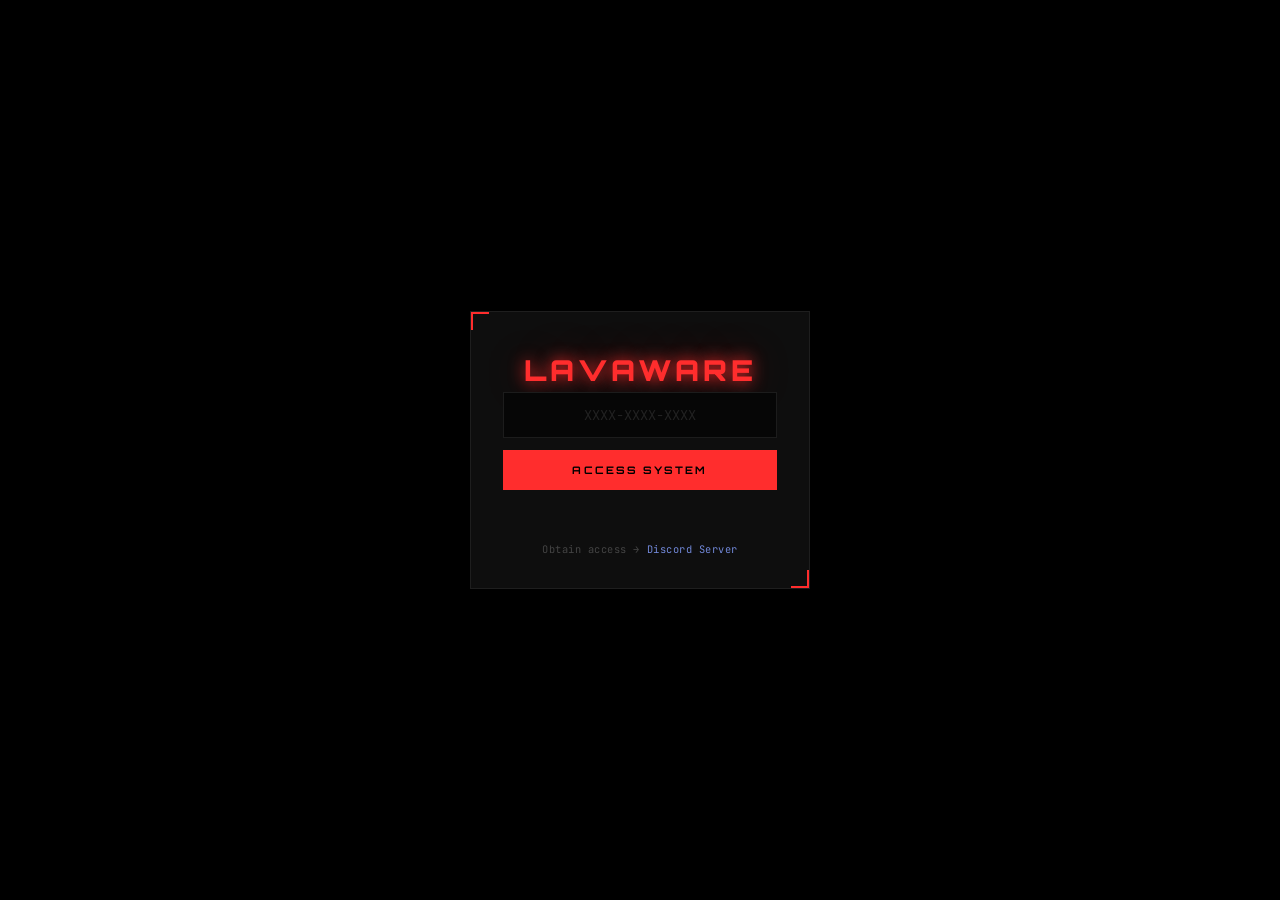
==== commit a5a896d1: "Update index.html" ====
--- a/index.html
+++ b/index.html
@@ -563,7 +563,6 @@
   <div class="modal">
     <div class="corner-br"></div>
     <div class="modal-logo">LAVAWARE</div>
-    <div class="modal-tag">RESTRICTED ACCESS PORTAL</div>
 
     <input type="text" id="keyInput" placeholder="XXXX-XXXX-XXXX" maxlength="40" autocomplete="off" spellcheck="false"/>
     <button class="modal-btn" id="unlockBtn">ACCESS SYSTEM</button>
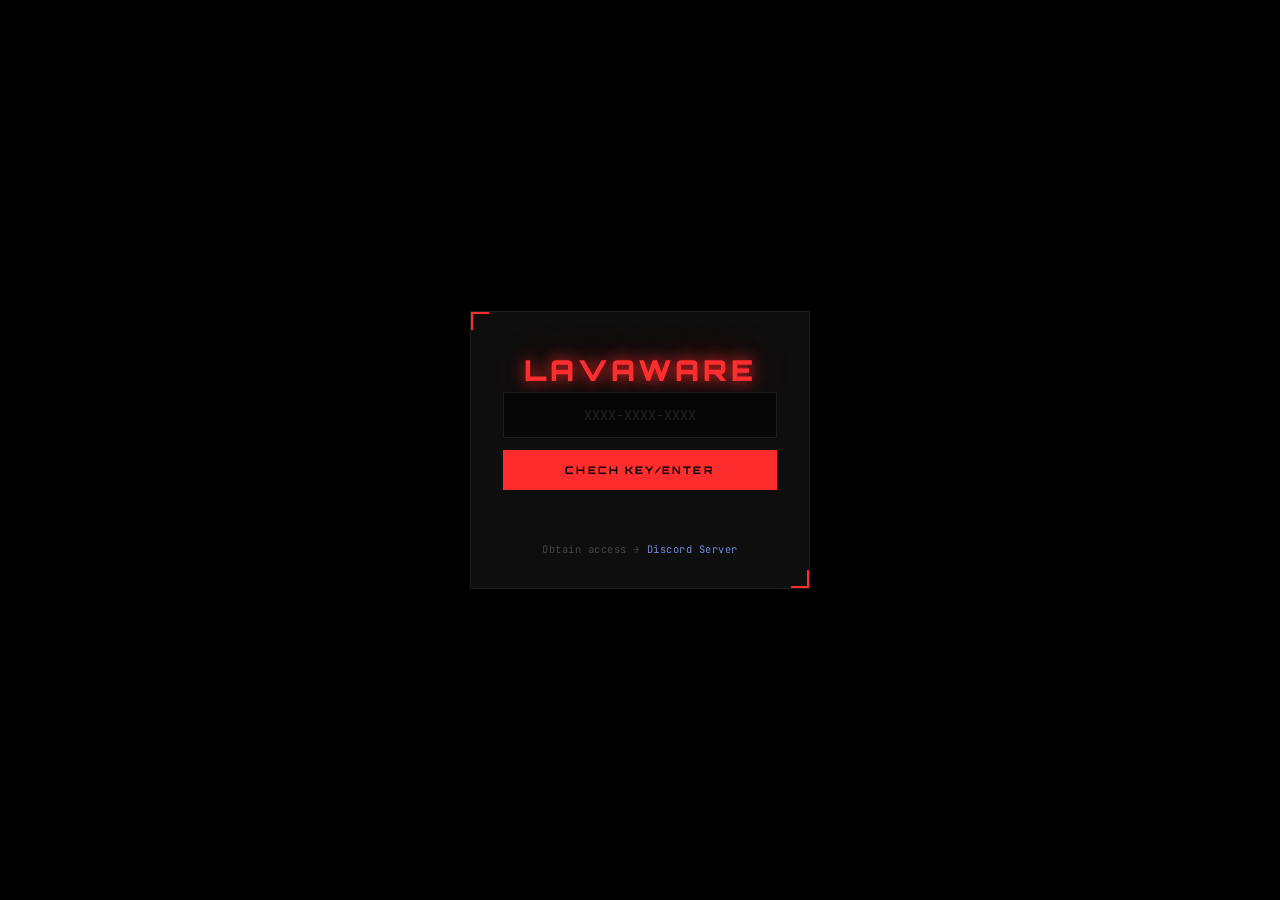
==== commit 603ed4ae: "Update index.html" ====
--- a/index.html
+++ b/index.html
@@ -382,6 +382,10 @@
     }
 
     .page-badge {
+      border-color: #ff3b3b44;
+      color: var(--red);
+      background: var(--red-faint);
+      animation: pulse 2s ease infinite;
       font-size: 0.55rem;
       letter-spacing: 0.12em;
       text-transform: uppercase;
@@ -565,7 +569,7 @@
     <div class="modal-logo">LAVAWARE</div>
 
     <input type="text" id="keyInput" placeholder="XXXX-XXXX-XXXX" maxlength="40" autocomplete="off" spellcheck="false"/>
-    <button class="modal-btn" id="unlockBtn">ACCESS SYSTEM</button>
+    <button class="modal-btn" id="unlockBtn">Chech Key/enter</button>
     <div id="modalStatus"></div>
 
     <div class="modal-discord">
@@ -615,7 +619,7 @@
     <div id="bb" class="page">
       <div class="page-header">
         <div class="page-title">BLEEDING BLADES</div>
-        <div class="page-badge">Roblox Script</div>
+        <div class="page-badge wip">Roblox </div>
       </div>
       <div class="page-divider"></div>
       <div class="features">
@@ -638,6 +642,7 @@
     <div id="dahood" class="page">
       <div class="page-header">
         <div class="page-title">DA HOOD</div>
+        <div class="page-badge wip">Roblox</div>
         <div class="page-badge wip">Coming Soon</div>
       </div>
       <div class="page-divider"></div>
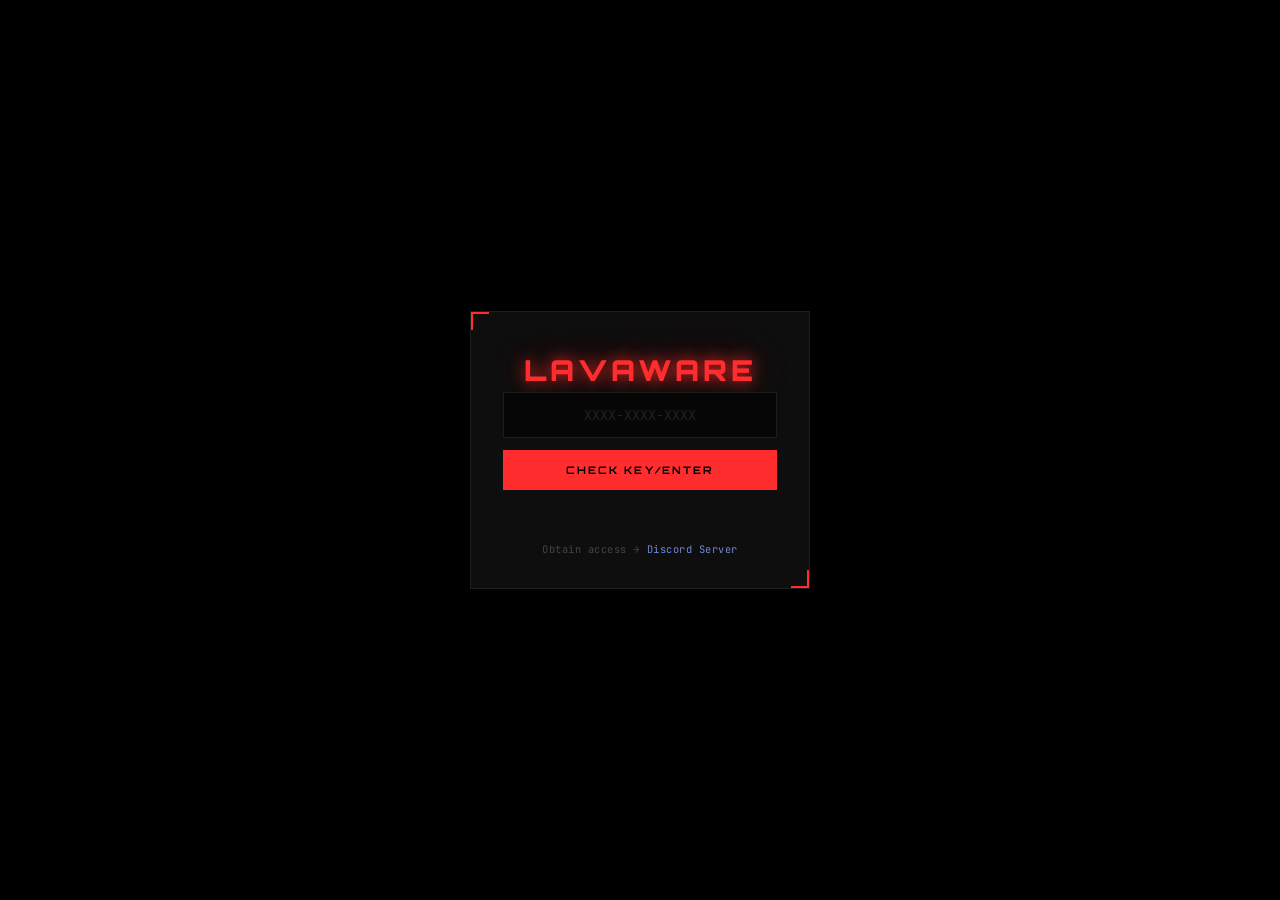
==== commit 3c0d0cd1: "Update index.html" ====
--- a/index.html
+++ b/index.html
@@ -28,12 +28,10 @@
     html, body { height: 100%; background: var(--bg); color: var(--text); overflow: hidden; }
     body { font-family: var(--font-m); cursor: default; }
 
-    /* ── CUSTOM SCROLLBAR ── */
     ::-webkit-scrollbar { width: 4px; }
     ::-webkit-scrollbar-track { background: transparent; }
     ::-webkit-scrollbar-thumb { background: #ff2d2d44; border-radius: 2px; }
 
-    /* ── PARTICLE CANVAS ── */
     #canvas {
       position: fixed;
       inset: 0;
@@ -41,7 +39,7 @@
       z-index: 0;
     }
 
-    /* ── OVERLAY ── */
+   
     #overlay {
       position: fixed;
       inset: 0;
@@ -70,7 +68,6 @@
       to   { opacity: 1; transform: translateY(0) scale(1); }
     }
 
-    /* animated top bar */
     .modal::before {
       content: '';
       position: absolute;
@@ -84,7 +81,6 @@
       100% { left: 100%; }
     }
 
-    /* corner accents */
     .modal::after {
       content: '';
       position: absolute;
@@ -208,7 +204,6 @@
       text-shadow: 0 0 8px #7289da88;
     }
 
-    /* ── APP SHELL ── */
     #site {
       display: flex;
       height: 100vh;
@@ -219,7 +214,6 @@
     }
     #site.visible { opacity: 1; }
 
-    /* ── SIDEBAR ── */
     .sidebar {
       width: 210px;
       background: var(--surface);
@@ -331,7 +325,6 @@
       border-top: 1px solid var(--border);
     }
 
-    /* ── CONTENT ── */
     .content {
       flex: 1;
       overflow-y: auto;
@@ -339,7 +332,6 @@
       position: relative;
     }
 
-    /* scanline overlay */
     .content::before {
       content: '';
       position: fixed;
@@ -355,7 +347,6 @@
       z-index: 100;
     }
 
-    /* ── PAGES ── */
     .page { display: none; animation: pageIn 0.35s ease both; }
     .page.active { display: block; }
 
@@ -413,7 +404,6 @@
       margin: 1rem 0 2rem;
     }
 
-    /* Feature list */
     .features {
       display: flex;
       flex-direction: column;
@@ -463,7 +453,6 @@
 
     .feature-dot.dim { background: #2a2a2a; box-shadow: none; }
 
-    /* Action buttons */
     .btn-row { display: flex; gap: 0.75rem; flex-wrap: wrap; }
 
     .action-btn {
@@ -518,7 +507,6 @@
     #scriptStatus.ok  { color: var(--success); text-shadow: 0 0 8px var(--success); }
     #scriptStatus.err { color: var(--error); }
 
-    /* Status bar */
     .statusbar {
       position: fixed;
       bottom: 0; left: 210px; right: 0;
@@ -549,7 +537,6 @@
       animation: pulse 2s ease infinite;
     }
 
-    /* shake */
     @keyframes shake {
       0%,100% { transform: translateX(0); }
       20%,60% { transform: translateX(-6px); }
@@ -562,14 +549,13 @@
 
 <canvas id="canvas"></canvas>
 
-<!-- ══ OVERLAY ══ -->
 <div id="overlay">
   <div class="modal">
     <div class="corner-br"></div>
     <div class="modal-logo">LAVAWARE</div>
 
     <input type="text" id="keyInput" placeholder="XXXX-XXXX-XXXX" maxlength="40" autocomplete="off" spellcheck="false"/>
-    <button class="modal-btn" id="unlockBtn">Chech Key/enter</button>
+    <button class="modal-btn" id="unlockBtn">Check Key/enter</button>
     <div id="modalStatus"></div>
 
     <div class="modal-discord">
@@ -578,7 +564,6 @@
   </div>
 </div>
 
-<!-- ══ APP ══ -->
 <div id="site">
   <div class="sidebar">
     <div class="sidebar-logo">LAVA</div>
@@ -600,7 +585,6 @@
 
   <div class="content">
 
-    <!-- CS2 -->
     <div id="cs2" class="page active">
       <div class="page-header">
         <div class="page-title">CS2</div>
@@ -615,7 +599,6 @@
       </div>
     </div>
 
-    <!-- Bleeding Blades -->
     <div id="bb" class="page">
       <div class="page-header">
         <div class="page-title">BLEEDING BLADES</div>
@@ -638,7 +621,6 @@
       <div id="scriptStatus"></div>
     </div>
 
-    <!-- Da Hood -->
     <div id="dahood" class="page">
       <div class="page-header">
         <div class="page-title">DA HOOD</div>
@@ -653,7 +635,6 @@
 
   </div>
 
-  <!-- status bar -->
   <div class="statusbar">
     <div class="statusbar-item"><div class="status-dot"></div> CONNECTED</div>
     <div class="statusbar-item">LAVAWARE SYSTEM</div>
@@ -662,12 +643,9 @@
 </div>
 
 <script>
-  // ══ CONFIG ══
   const AUTH_WORKER   = "https://dark-night-149c.casdcasca26.workers.dev";
   const SCRIPT_WORKER = "https://hidden-mode-5dee.casdcasca26.workers.dev";
-  // ════════════
-
-  // ── Particle background ──
+
   const canvas = document.getElementById("canvas");
   const ctx    = canvas.getContext("2d");
   let W, H, particles = [];
@@ -705,7 +683,6 @@
   }
   drawParticles();
 
-  // ── Clock ──
   function updateClock() {
     const now = new Date();
     document.getElementById("clock").textContent =
@@ -714,7 +691,6 @@
   setInterval(updateClock, 1000);
   updateClock();
 
-  // ── Auth ──
   const overlay   = document.getElementById("overlay");
   const site      = document.getElementById("site");
   const keyInput  = document.getElementById("keyInput");
@@ -767,7 +743,6 @@
     }
   });
 
-  // ── Page switching ──
   function showPage(id, btn) {
     document.querySelectorAll(".page").forEach(p => p.classList.remove("active"));
     document.querySelectorAll(".nav-btn").forEach(b => b.classList.remove("active"));
@@ -775,7 +750,6 @@
     if (btn) btn.classList.add("active");
   }
 
-  // ── Script actions ──
   function setScriptStatus(msg, type) {
     const el = document.getElementById("scriptStatus");
     el.textContent = msg;
